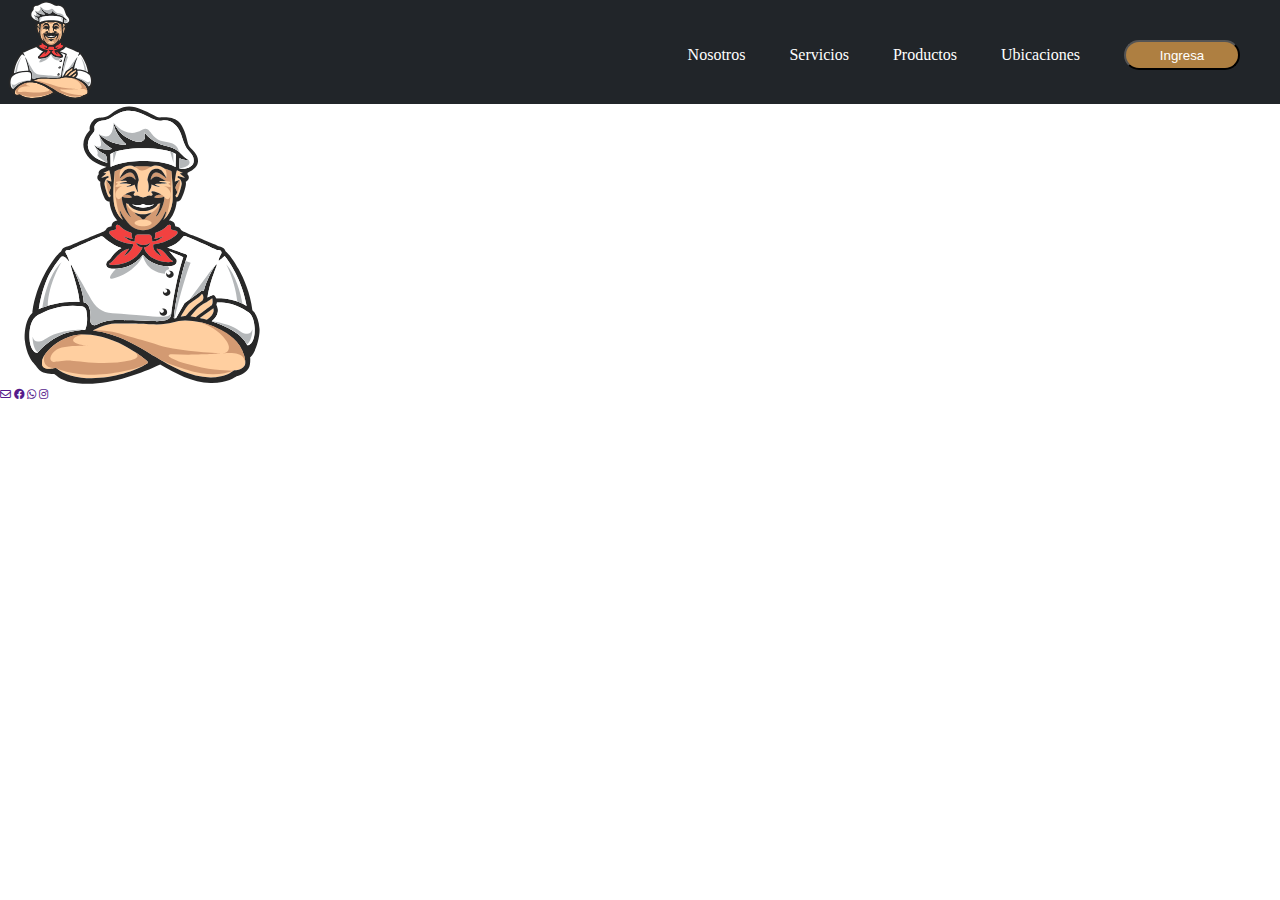
==== index.html @ 8d931f1a "Nav" ====
<!DOCTYPE html>
<html lang="es">
<head>
    <meta charset="UTF-8">
    <meta http-equiv="X-UA-Compatible" content="IE=edge">
    <meta name="viewport" content="width=device-width, initial-scale=1.0">
    <link rel="stylesheet" href="assets/css/css_fontaweson/all.min.css">
    <link rel="stylesheet" href="assets/css/main.css">
    <title>Estructura</title>
</head>
<body>

    <header>
        <nav class="container">
            <div class="container nav">
                <a href="">
                    <img src="assets/images/navbar-brand.svg" alt="">
                </a>

                <ul class="nav">
                    <li>
                        <a href="">Nosotros</a>
                        <a href="">Servicios</a>
                        <a href="">Productos</a>
                        <a href="">Ubicaciones</a>
                        <a href=""><button class="login-button">Ingresa</button></a>
                       
                    </li>
                   
                </ul>

                
            </div>
        </nav>
    </header>
    <main>
        <!-- About us -->
        <section>

        </section>
        <!-- Servicios -->
        <section>

        </section>
        <!-- Productos -->
        <section>

        </section>
        <!--Ubicaciones-->
        <section>

        </section>

    </main>
    <!--Footer-->
    <footer>
        <div class=" container fotter">
            <div class="image">
                <img src="assets/images/navbar-brand.svg" alt="">
            </div>

            <div class="Contac social media">
                <h6>
                    <a href=""><i class="fa-regular fa-envelope"></i></a>
                    <a href=""><i class="fa-brands fa-facebook"></i></a>
                    <a href=""><i class="fa-brands fa-whatsapp"></i></a>
                    <a href=""><i class="fa-brands fa-instagram"></i></a>
                </h6>
            </div>
        </div>
    </footer>    
</body>
</html>
---- assets/css/main.css ----
*{
    padding: 0;
    margin: 0;
    box-sizing: border-box;
}

/* Nav */
.container.nav{
    display: flex;
    background-color: #212529;
    width: 100%;
}
.container.nav ul {
    margin-right: 20px;
    width: 100%;
    text-align:right;
    margin-top: 40px;
    list-style: none;
}
.container.nav img{
    height: 100px
}
.container.nav li a {
    text-decoration: none;
    color: white;
    padding: 20px;
}
.container.nav button{
    background-color: #ae7f41;
    color: white;
    width: 10%;
    height: 30px;
    border-radius: 20px;
    cursor: pointer;
}

/*Hovers Nav*/
.container.nav button:hover{
    background-color: #ae7f41e7;
}
.container.nav ul li a:hover{
    color: #bbb8b8;
}
::-webkit-scrollbar{
    width: 5px;
    background: #212529;
}
::-webkit-scrollbar-thumb{
    background: #ae7f41;
    border-radius: 20px;
    
}

/* About us */



/* Servicios */



/* Productos */



/* Ubicaciones */

/* Footer */
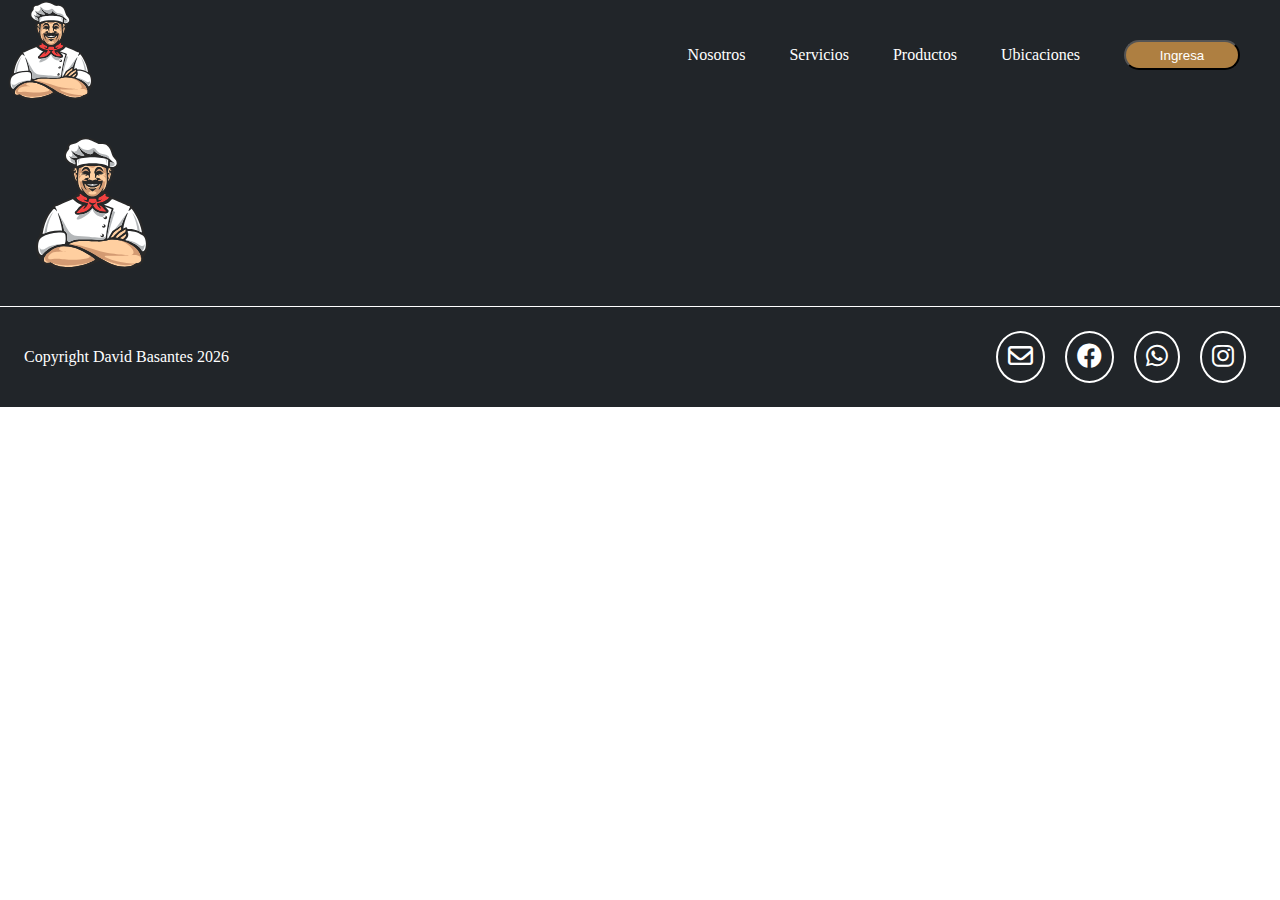
==== commit 1a48c25c: "Footer" ====
--- a/index.html
+++ b/index.html
@@ -54,20 +54,32 @@
     </main>
     <!--Footer-->
     <footer>
-        <div class=" container fotter">
+        <div class="container footer">
             <div class="image">
                 <img src="assets/images/navbar-brand.svg" alt="">
             </div>
-
+            <div class="footer ubicacion">
+                <iframe
+                    src="https://www.google.com/maps/embed?pb=!1m18!1m12!1m3!1d15959.129830893322!2d-78.54327078179733!3d-0.24293069999999076!2m3!1f0!2f0!3f0!3m2!1i1024!2i768!4f13.1!3m3!1m2!1s0x91d599b4aee4e98d%3A0x4d28ae74ae533a2a!2sRestaurante%20Don%20Suco!5e0!3m2!1ses!2sec!4v1678553774312!5m2!1ses!2sec"
+                    width="400" height="150" style="border:0;" allowfullscreen="" loading="lazy"
+                    referrerpolicy="no-referrer-when-downgrade">
+                </iframe>
+            </div>
+        </div>
+        <div class="Copyright Contact Footer">
+            <div class="Copyright Footer">
+                <p>Copyright David Basantes
+                    <script>document.write(new Date().getFullYear())</script>
+                </p>
+            </div>
             <div class="Contac social media">
-                <h6>
                     <a href=""><i class="fa-regular fa-envelope"></i></a>
                     <a href=""><i class="fa-brands fa-facebook"></i></a>
                     <a href=""><i class="fa-brands fa-whatsapp"></i></a>
-                    <a href=""><i class="fa-brands fa-instagram"></i></a>
-                </h6>
+                    <a href=""><i class="fa-brands fa-instagram"></i></a>   
             </div>
         </div>
+        
     </footer>    
 </body>
 </html>--- a/assets/css/main.css
+++ b/assets/css/main.css
@@ -67,3 +67,51 @@
 
 /* Footer */
 
+.container.footer{
+    display: flex;
+    width: 100%;
+    background: #212529;
+    padding: 1.5rem;
+}
+.container.footer img{
+    height: 150px;
+    width: 100%;
+    align-items: center;
+    justify-content: center;
+}
+.footer.ubicacion {
+    width: 100%;
+    text-align: center;
+}
+
+
+.Copyright.Contact.Footer{
+    border-top: 1px solid white;
+    background-color: #212529;
+    display: flex;
+    padding: 1.5rem;
+    
+}
+.Copyright.Footer{
+    text-align: left;
+    align-items: center;
+    width: 100%;
+    color: white;
+}
+.Contac.social.media{
+    text-align: right;
+    display: flex;
+}
+
+.Contac.social.media a{
+    text-align: center;
+    width: 100%;
+    font-size: 25px;
+    color: white;
+    padding: 10px;
+    margin: 0 10px;
+    border: 2px solid white;
+    border-radius: 50%;
+
+}
+
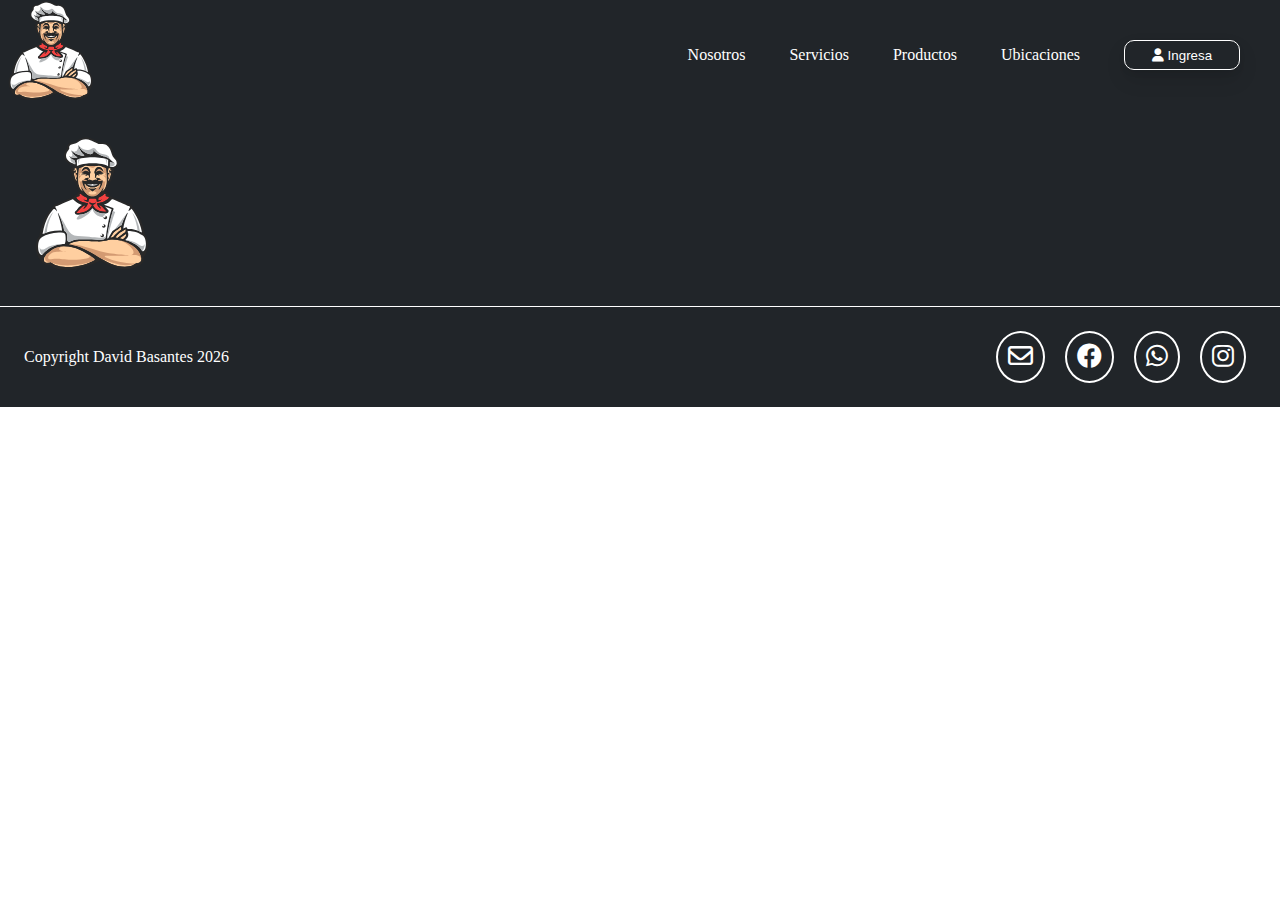
==== commit d71357e9: "button" ====
--- a/index.html
+++ b/index.html
@@ -23,7 +23,7 @@
                         <a href="">Servicios</a>
                         <a href="">Productos</a>
                         <a href="">Ubicaciones</a>
-                        <a href=""><button class="login-button">Ingresa</button></a>
+                        <a href=""><button class="login-button"><i class="fa-solid fa-user"></i> Ingresa</button></a>
                        
                     </li>
                    
--- a/assets/css/main.css
+++ b/assets/css/main.css
@@ -26,21 +26,30 @@
     padding: 20px;
 }
 .container.nav button{
-    background-color: #ae7f41;
+    background-color: initial;
+    
+    border: 1px solid ;
+    border-radius: 10px;
     color: white;
     width: 10%;
     height: 30px;
-    border-radius: 20px;
     cursor: pointer;
+    box-shadow: 0 10px 20px rgba(0, 0, 0, .1), 0 3px 6px rgba(0, 0, 0, .05);
 }
 
 /*Hovers Nav*/
 .container.nav button:hover{
-    background-color: #ae7f41e7;
+   
+   transition: ;
+    background: radial-gradient(circle farthest-corner at 10% 20%, rgba(255, 209, 67, 1) 0%, rgba(255, 145, 83, 1) 90%);
+}
+.container.nav button:focus{
+    box-shadow: rgba(0, 0, 0, .5) 0 0 0 3px;
 }
 .container.nav ul li a:hover{
     color: #bbb8b8;
 }
+
 ::-webkit-scrollbar{
     width: 5px;
     background: #212529;
@@ -84,7 +93,6 @@
     text-align: center;
 }
 
-
 .Copyright.Contact.Footer{
     border-top: 1px solid white;
     background-color: #212529;
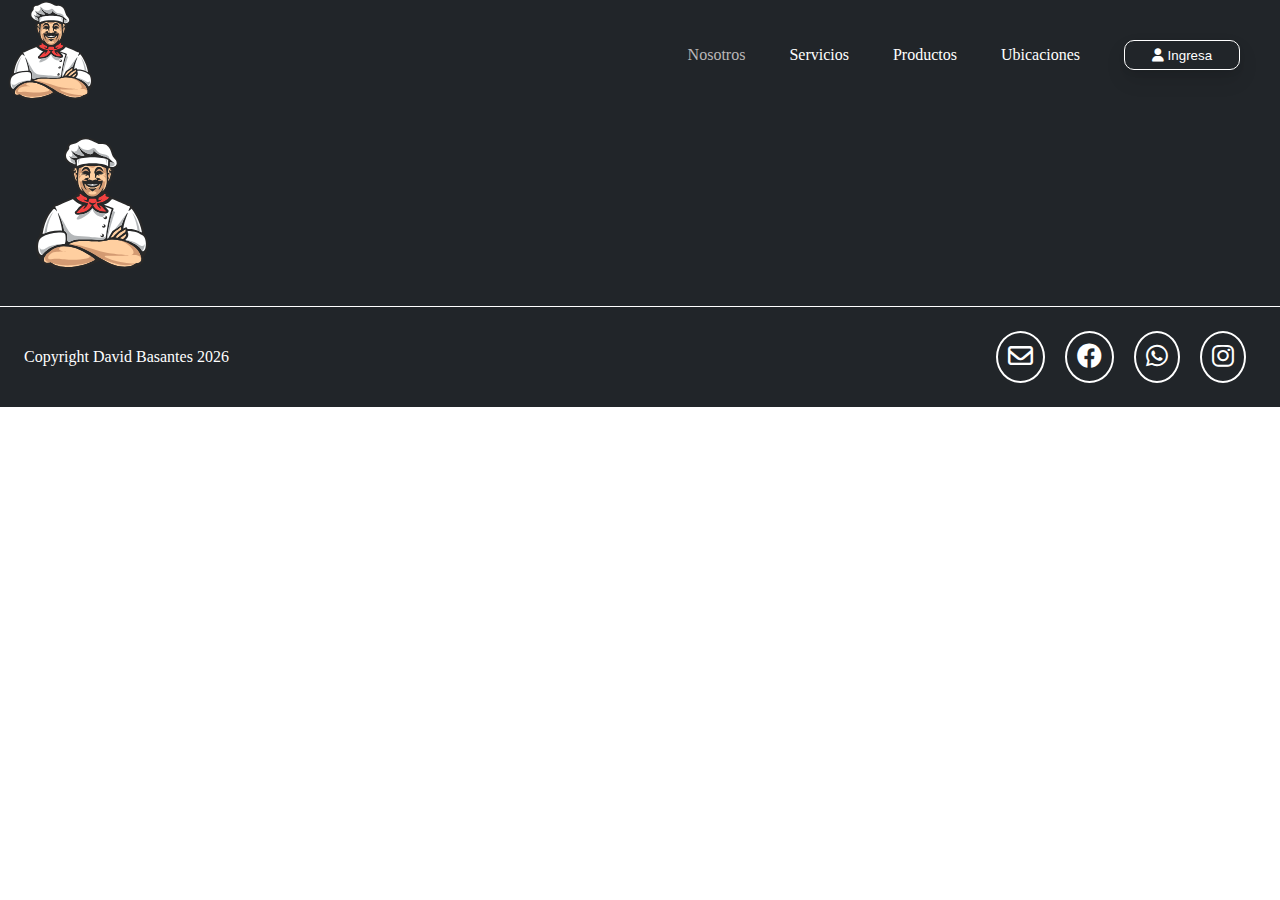
==== commit c5645c0d: "Nav responsive" ====
--- a/index.html
+++ b/index.html
@@ -12,14 +12,21 @@
 
     <header>
         <nav class="container">
+            
             <div class="container nav">
+               
                 <a href="">
                     <img src="assets/images/navbar-brand.svg" alt="">
                 </a>
+                <input type="checkbox" id="check">
+                <label for="check" class="checkbtn">
+                    <i class="fa-solid fa-bars"></i>
+                </label>
 
                 <ul class="nav">
+                    
                     <li>
-                        <a href="">Nosotros</a>
+                        <a class="active" href="">Nosotros</a>
                         <a href="">Servicios</a>
                         <a href="">Productos</a>
                         <a href="">Ubicaciones</a>
@@ -43,6 +50,7 @@
 
         </section>
         <!-- Productos -->
+
         <section>
 
         </section>
--- a/assets/css/main.css
+++ b/assets/css/main.css
@@ -43,12 +43,13 @@
    transition: ;
     background: radial-gradient(circle farthest-corner at 10% 20%, rgba(255, 209, 67, 1) 0%, rgba(255, 145, 83, 1) 90%);
 }
-.container.nav button:focus{
+.container.nav button:active{
     box-shadow: rgba(0, 0, 0, .5) 0 0 0 3px;
 }
-.container.nav ul li a:hover{
+.container.nav a:hover, .container.nav a.active{
     color: #bbb8b8;
 }
+
 
 ::-webkit-scrollbar{
     width: 5px;
@@ -58,6 +59,54 @@
     background: #ae7f41;
     border-radius: 20px;
     
+}
+.checkbtn{
+    margin-top: 30px;
+    margin-right: 20px;
+    text-align: end;
+    width: 100%;
+    font-size: 30px;
+    color: white;
+    cursor: pointer;
+    display: none;
+    
+}
+#check{
+    display: none;
+}
+
+@media screen and (max-width: 952px) {
+    
+}
+@media screen and (max-width: 858px) {
+    .checkbtn{
+        display: block;
+    }
+    .container.nav ul{
+        position: fixed;
+        width: 100%;
+        height: 100vh;
+        background: black;
+        top: 66px;
+        left: -100%;
+        text-align: center;
+        transition: all .5s;
+    }
+    .container.nav ul li{
+       display: grid;
+        margin: 50px 0;
+        line-height: 30px;
+    }
+    .container.nav ul li a{
+        font-size: 20px;
+    }
+    .container.nav li a:hover{
+        background: none;
+        color: red;
+    }
+    #check:checked ~ ul{
+        left: 0;
+    }
 }
 
 /* About us */
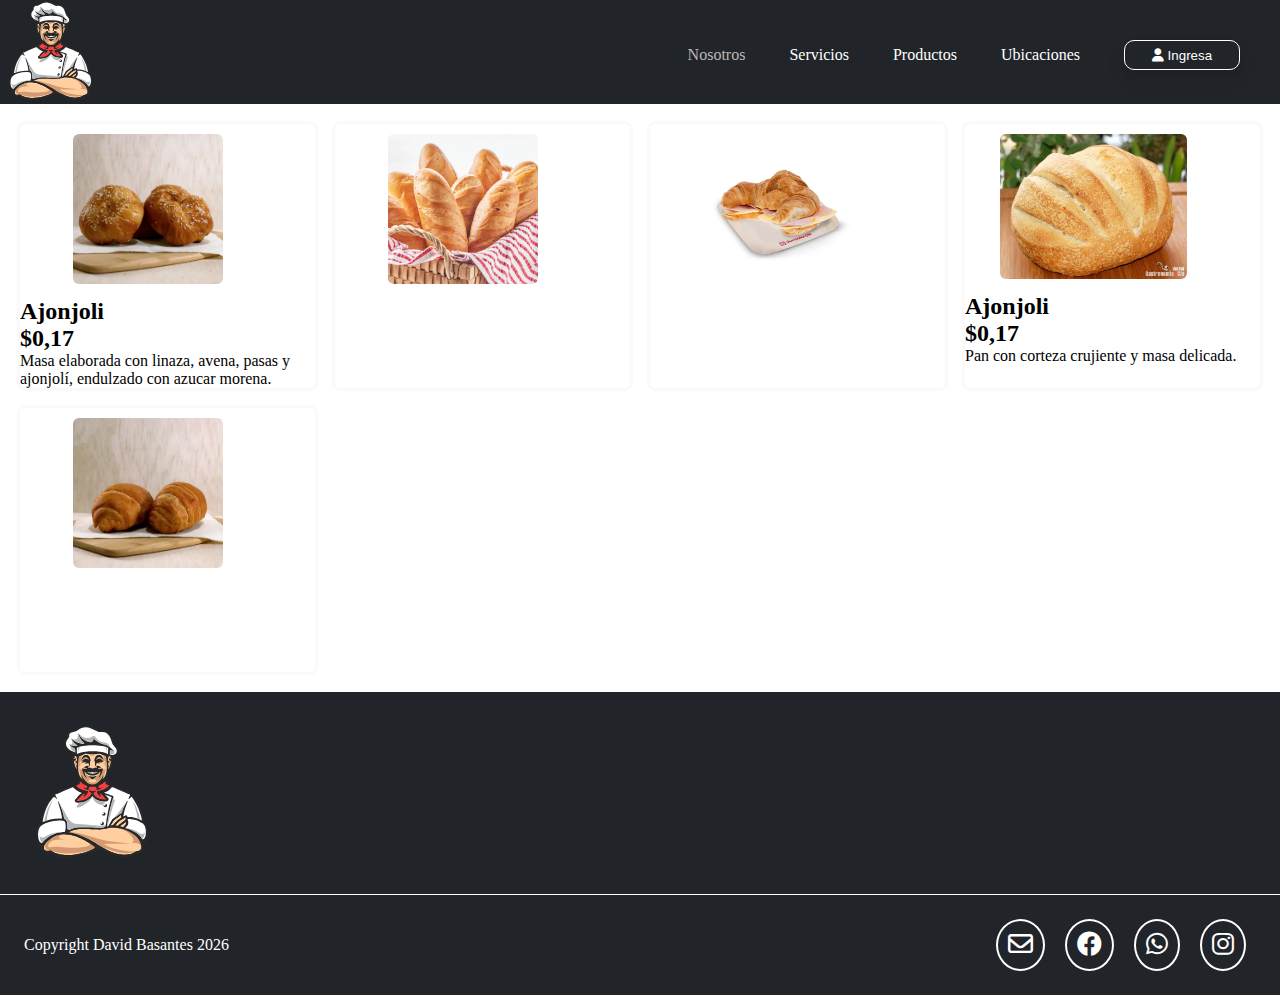
==== commit cea0f884: "Product" ====
--- a/index.html
+++ b/index.html
@@ -45,14 +45,66 @@
         <section>
 
         </section>
+        
         <!-- Servicios -->
         <section>
 
         </section>
         <!-- Productos -->
+        <section class="Container Product">
+            <div class="grid-item item1">
+                <img src="assets/images/Pan_Ajonjoli.webp" alt="pan de ajonjoli">
+                <div class ="Descripcion">
+                    <h2>Ajonjoli</h2>
+                    <h2> $0,17</h2>
+                    <p>Masa elaborada con linaza, avena, pasas y ajonjolí, endulzado con azucar morena.</p>
+                </div>
+                <div class="Calificacion">
 
-        <section>
+                </div>
+            </div>
+            <div class="grid-item item2">
+                <img src="assets/images/Pan_Bagget.webp" alt="Pan baget">
+                <div class="Descripcion">
+                
+                </div>
+                <div class="Calificacion">
+                
+                </div>
 
+            </div>
+            <div class="grid-item item3">
+                <img src="assets/images/Pan_Cachito.webp" alt="">
+                <div class="Descripcion">
+                
+                </div>
+                <div class="Calificacion">
+                
+                </div>
+
+            </div>
+            <div class="grid-item item4">
+                <img src="assets/images/Pan_Frances.webp" alt="">
+                <div class="Descripcion">
+                <h2>Ajonjoli</h2>
+                <h2> $0,17</h2>
+                <p>Pan con corteza crujiente y masa delicada.</p>
+                </div>
+                <div class="Calificacion">
+                
+                </div>
+
+            </div>
+            <div class="grid-item item5">
+                <img src="assets/images/Pan_Gusanito.webp" alt="">
+                <div class="Descripcion">
+                
+                </div>
+                <div class="Calificacion">
+                
+                </div>
+
+            </div>
         </section>
         <!--Ubicaciones-->
         <section>
--- a/assets/css/main.css
+++ b/assets/css/main.css
@@ -39,8 +39,7 @@
 
 /*Hovers Nav*/
 .container.nav button:hover{
-   
-   transition: ;
+
     background: radial-gradient(circle farthest-corner at 10% 20%, rgba(255, 209, 67, 1) 0%, rgba(255, 145, 83, 1) 90%);
 }
 .container.nav button:active{
@@ -118,9 +117,43 @@
 
 
 /* Productos */
-
-
-
+.Container.Product{
+    display: grid;
+    grid-template-columns: repeat(auto-fit, minmax(250px,1fr));
+    grid-auto-rows:minmax(200px, 1fr);
+    gap: 20px;
+    padding: 20px;
+}
+.item1 img, .item2 img, .item3 img, .item5 img{
+    height: 150px;
+    border-radius: 6px;
+    margin: 10px 53px;
+}
+.item4 img{
+    border-radius: 6px;
+    height: 145px;
+    margin: 10px 34.5px;
+}
+.item1, .item2,.item3,.item4,.item5{
+    border-radius: 6px;
+    overflow: hidden;
+    box-shadow: 0 0 0 0.2rem rgb(250, 250, 250);
+}
+.item1{
+
+}
+.item2{
+   
+}
+.item3{
+
+}
+.item4{
+
+}
+.item5{
+
+}
 /* Ubicaciones */
 
 /* Footer */
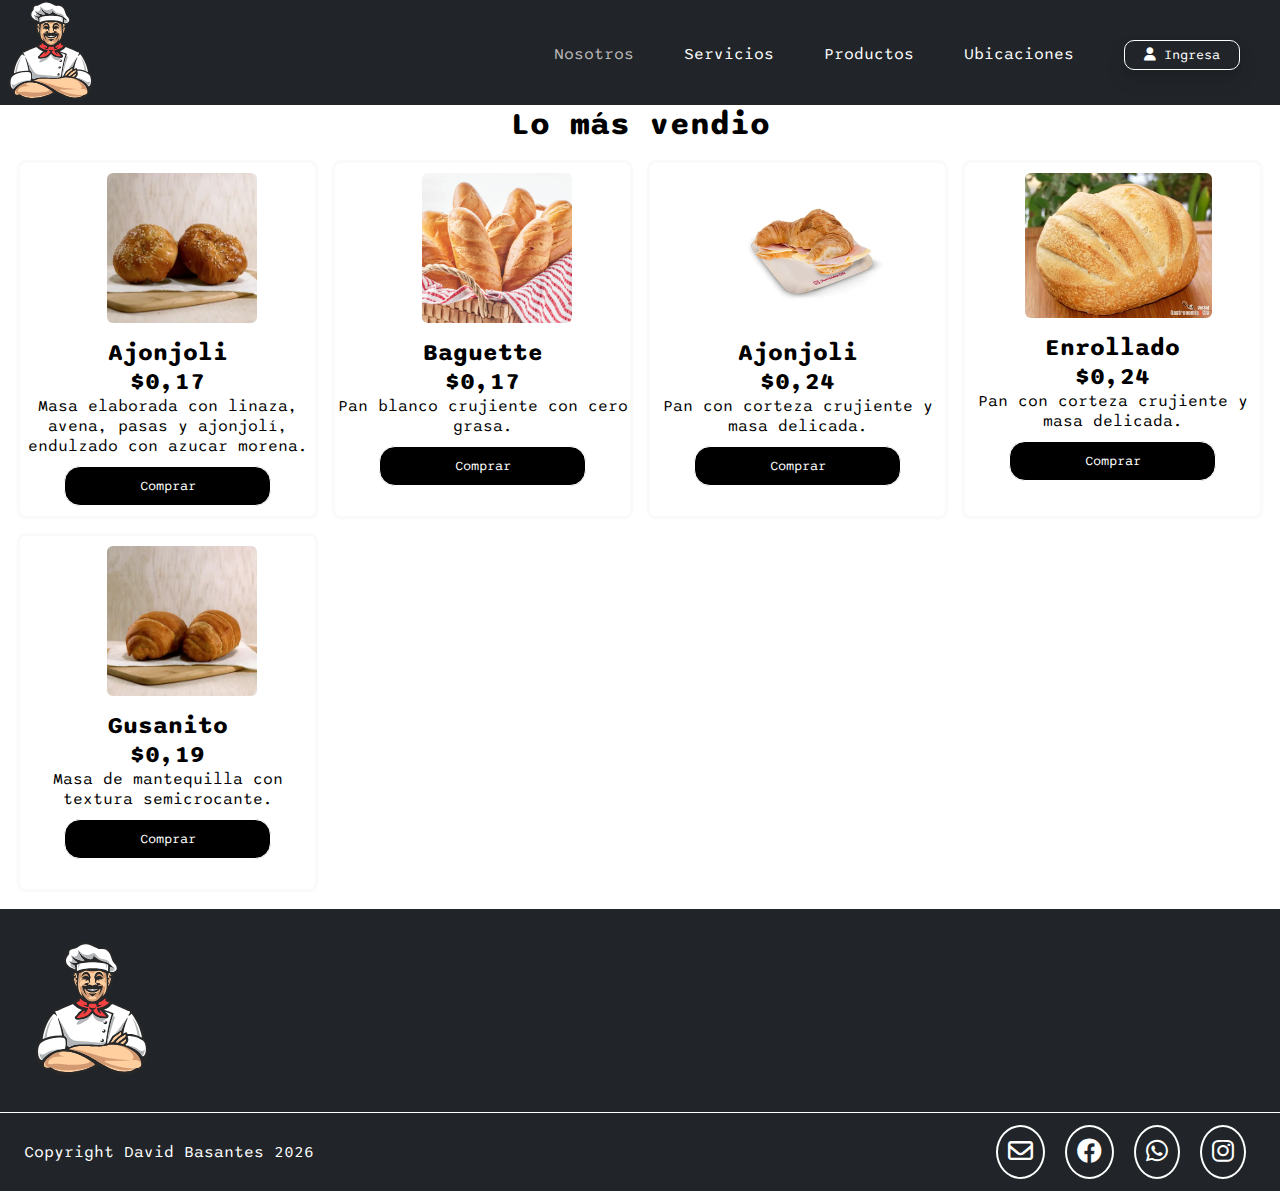
==== commit ddc3f7dd: "The most shell" ====
--- a/index.html
+++ b/index.html
@@ -51,59 +51,56 @@
 
         </section>
         <!-- Productos -->
+        <h1 class="Product_Header">Lo más vendio</h1>
         <section class="Container Product">
+            
             <div class="grid-item item1">
                 <img src="assets/images/Pan_Ajonjoli.webp" alt="pan de ajonjoli">
                 <div class ="Descripcion">
                     <h2>Ajonjoli</h2>
                     <h2> $0,17</h2>
                     <p>Masa elaborada con linaza, avena, pasas y ajonjolí, endulzado con azucar morena.</p>
-                </div>
-                <div class="Calificacion">
-
+                    <a href=""><button>Comprar</button></a>
+                   
                 </div>
             </div>
             <div class="grid-item item2">
                 <img src="assets/images/Pan_Bagget.webp" alt="Pan baget">
                 <div class="Descripcion">
-                
+                <h2>Baguette</h2>
+                <h2> $0,17</h2>
+                <p>Pan blanco crujiente con cero grasa.</p>
+                <a href=""><button>Comprar</button></a>
                 </div>
-                <div class="Calificacion">
-                
-                </div>
-
             </div>
             <div class="grid-item item3">
                 <img src="assets/images/Pan_Cachito.webp" alt="">
                 <div class="Descripcion">
+                <h2>Ajonjoli</h2>
+                <h2> $0,24</h2>
+                <p>Pan con corteza crujiente y masa delicada.</p>
+                <a href=""><button>Comprar</button></a>
+                </div>
                 
-                </div>
-                <div class="Calificacion">
-                
-                </div>
-
             </div>
             <div class="grid-item item4">
                 <img src="assets/images/Pan_Frances.webp" alt="">
                 <div class="Descripcion">
-                <h2>Ajonjoli</h2>
-                <h2> $0,17</h2>
+                <h2>Enrollado</h2>
+                <h2> $0,24</h2>
                 <p>Pan con corteza crujiente y masa delicada.</p>
+                <a href=""><button>Comprar</button></a>
                 </div>
-                <div class="Calificacion">
-                
-                </div>
-
+              
             </div>
             <div class="grid-item item5">
                 <img src="assets/images/Pan_Gusanito.webp" alt="">
                 <div class="Descripcion">
-                
+                <h2>Gusanito</h2>
+                <h2> $0,19</h2>
+                <p>Masa de mantequilla con textura semicrocante.</p>
+                <a href=""><button>Comprar</button></a>
                 </div>
-                <div class="Calificacion">
-                
-                </div>
-
             </div>
         </section>
         <!--Ubicaciones-->
@@ -133,10 +130,16 @@
                 </p>
             </div>
             <div class="Contac social media">
-                    <a href=""><i class="fa-regular fa-envelope"></i></a>
-                    <a href=""><i class="fa-brands fa-facebook"></i></a>
-                    <a href=""><i class="fa-brands fa-whatsapp"></i></a>
-                    <a href=""><i class="fa-brands fa-instagram"></i></a>   
+                <ul>
+                    <li><a href=""><i class="fa-regular fa-envelope"></i></a></li>
+                    <li><a href=""><i class="fa-brands fa-facebook"></i></a></li>
+                    <li><a href=""><i class="fa-brands fa-whatsapp"></i></a></li>
+                    <li><a href=""><i class="fa-brands fa-instagram"></i></a></li>
+                </ul>
+                   
+                    
+                   
+                   
             </div>
         </div>
         
--- a/assets/css/main.css
+++ b/assets/css/main.css
@@ -1,8 +1,12 @@
+/* Font family*/
+@import url('https://fonts.googleapis.com/css2?family=Barlow+Semi+Condensed:wght@500;600&family=Open+Sans&family=Poppins:wght@200;400;600&family=Sono:wght@400;600&display=swap');
 *{
     padding: 0;
     margin: 0;
     box-sizing: border-box;
-}
+    font-family: 'Sono', sans-serif;
+}
+
 
 /* Nav */
 .container.nav{
@@ -37,6 +41,22 @@
     box-shadow: 0 10px 20px rgba(0, 0, 0, .1), 0 3px 6px rgba(0, 0, 0, .05);
 }
 
+.checkbtn {
+    margin-top: 30px;
+    margin-right: 20px;
+    text-align: end;
+    width: 100%;
+    font-size: 30px;
+    color: white;
+    cursor: pointer;
+    display: none;
+
+}
+
+#check {
+    display: none;
+}
+
 /*Hovers Nav*/
 .container.nav button:hover{
 
@@ -48,6 +68,7 @@
 .container.nav a:hover, .container.nav a.active{
     color: #bbb8b8;
 }
+
 
 
 ::-webkit-scrollbar{
@@ -59,21 +80,8 @@
     border-radius: 20px;
     
 }
-.checkbtn{
-    margin-top: 30px;
-    margin-right: 20px;
-    text-align: end;
-    width: 100%;
-    font-size: 30px;
-    color: white;
-    cursor: pointer;
-    display: none;
-    
-}
-#check{
-    display: none;
-}
-
+
+/* Burger */
 @media screen and (max-width: 952px) {
     
 }
@@ -117,6 +125,9 @@
 
 
 /* Productos */
+.Product_Header{
+    text-align: center;
+}
 .Container.Product{
     display: grid;
     grid-template-columns: repeat(auto-fit, minmax(250px,1fr));
@@ -127,32 +138,60 @@
 .item1 img, .item2 img, .item3 img, .item5 img{
     height: 150px;
     border-radius: 6px;
-    margin: 10px 53px;
+    margin: 10px 87px;
 }
 .item4 img{
     border-radius: 6px;
     height: 145px;
-    margin: 10px 34.5px;
+    margin: 10px 60px;
 }
 .item1, .item2,.item3,.item4,.item5{
     border-radius: 6px;
     overflow: hidden;
     box-shadow: 0 0 0 0.2rem rgb(250, 250, 250);
 }
-.item1{
-
-}
-.item2{
-   
-}
-.item3{
-
-}
-.item4{
-
-}
-.item5{
-
+.item1 h2 ,
+.item2 h2 ,
+.item3 h2 ,
+.item4 h2 ,
+.item5 h2 {
+    text-align: center;
+}
+.item1 p,
+.item2 p,
+.item3 p,
+.item4 p,
+.item5 p {
+    text-align: center;
+}
+.item1 button,
+.item2 button,
+.item3 button,
+.item4 button,
+.item5 button {
+    cursor: pointer;
+    height: 40px;
+    width: 70%;
+    margin: 10px 15%;
+    background: black;
+    color: white;
+    border: 1px solid;
+    border-radius: 16px;
+}
+.item1:hover,
+.item2:hover,
+.item3:hover,
+.item4:hover,
+.item5:hover {
+    box-shadow: 0 0 0 0.2rem rgb(212, 212, 212);
+    transition: 0.3s;
+}
+.item1 button:hover,
+.item2 button:hover,
+.item3 button:hover,
+.item4 button:hover,
+.item5 button:hover {
+    background: radial-gradient(circle farthest-corner at 10% 20%, rgba(255, 209, 67, 1) 0%, rgba(255, 145, 83, 1) 90%);
 }
 /* Ubicaciones */
 
@@ -188,12 +227,34 @@
     width: 100%;
     color: white;
 }
-.Contac.social.media{
-    text-align: right;
-    display: flex;
-}
+.Contac.social.media ul {
+    display: flex;
+    
+}
+.Contac.social.media ul li{
+    list-style: none;
+}
+.Contac.social.media ul li .fa-brands {
+    color: #ffffff;
+    font-size: 25px;
+    transition: .5s;
+}
+.Contac.social.media ul li .fa-regular {
+    color: #ffffff;
+    font-size: 25px;
+    transition: .5s;
+}
+.Contac.social.media ul li .fa-brands:hover {
+    color: #000000;
+}
+.Contac.social.media ul li .fa-regular:hover {
+    color: #000000;
+}
+
 
 .Contac.social.media a{
+    text-decoration: none;
+    font-style: none;
     text-align: center;
     width: 100%;
     font-size: 25px;
@@ -204,4 +265,9 @@
     border-radius: 50%;
 
 }
-
+/* Hover */
+.Contac.social.media a:hover{
+    transition: all 1s;
+    background: radial-gradient(circle farthest-corner at 10% 20%, rgba(255, 209, 67, 1) 0%, rgba(255, 145, 83, 1) 90%);
+}
+
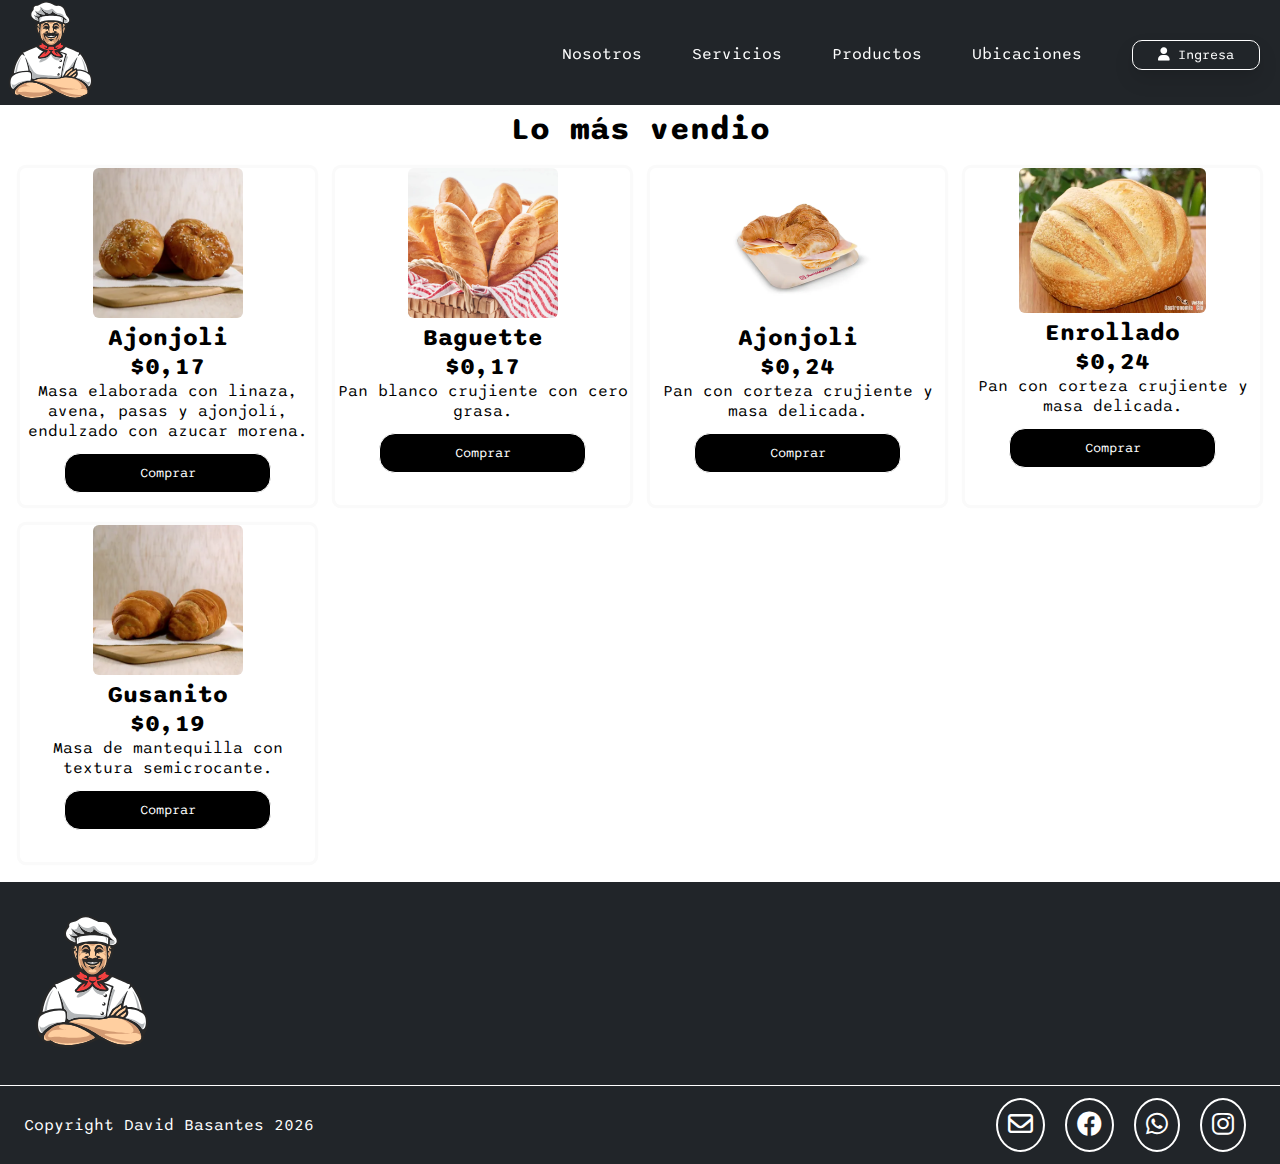
==== commit 09df4266: "The most shell product" ====
--- a/index.html
+++ b/index.html
@@ -26,9 +26,9 @@
                 <ul class="nav">
                     
                     <li>
-                        <a class="active" href="">Nosotros</a>
+                        <a href="">Nosotros</a>
                         <a href="">Servicios</a>
-                        <a href="">Productos</a>
+                        <a href="#Product">Productos</a>
                         <a href="">Ubicaciones</a>
                         <a href=""><button class="login-button"><i class="fa-solid fa-user"></i> Ingresa</button></a>
                        
@@ -51,11 +51,15 @@
 
         </section>
         <!-- Productos -->
-        <h1 class="Product_Header">Lo más vendio</h1>
+        
+        <h1 class="Product_Header" id = "Product">Lo más vendio</h1>
         <section class="Container Product">
             
             <div class="grid-item item1">
-                <img src="assets/images/Pan_Ajonjoli.webp" alt="pan de ajonjoli">
+                <div class="image">
+                    <img src="assets/images/Pan_Ajonjoli.webp" alt="pan de ajonjoli">
+                </div>
+                
                 <div class ="Descripcion">
                     <h2>Ajonjoli</h2>
                     <h2> $0,17</h2>
@@ -65,7 +69,10 @@
                 </div>
             </div>
             <div class="grid-item item2">
-                <img src="assets/images/Pan_Bagget.webp" alt="Pan baget">
+                <div class="image">
+                    <img src="assets/images/Pan_Bagget.webp" alt="Pan baget">
+                </div>
+                
                 <div class="Descripcion">
                 <h2>Baguette</h2>
                 <h2> $0,17</h2>
@@ -74,7 +81,10 @@
                 </div>
             </div>
             <div class="grid-item item3">
-                <img src="assets/images/Pan_Cachito.webp" alt="">
+                <div class="image">
+                    <img src="assets/images/Pan_Cachito.webp" alt="">
+                </div>
+                
                 <div class="Descripcion">
                 <h2>Ajonjoli</h2>
                 <h2> $0,24</h2>
@@ -84,7 +94,10 @@
                 
             </div>
             <div class="grid-item item4">
-                <img src="assets/images/Pan_Frances.webp" alt="">
+                <div class="image">
+                    <img src="assets/images/Pan_Frances.webp" alt="">
+                </div>
+                
                 <div class="Descripcion">
                 <h2>Enrollado</h2>
                 <h2> $0,24</h2>
@@ -94,7 +107,9 @@
               
             </div>
             <div class="grid-item item5">
-                <img src="assets/images/Pan_Gusanito.webp" alt="">
+                <div class="image">
+                    <img src="assets/images/Pan_Gusanito.webp" alt="">
+                </div>
                 <div class="Descripcion">
                 <h2>Gusanito</h2>
                 <h2> $0,19</h2>
--- a/assets/css/main.css
+++ b/assets/css/main.css
@@ -13,6 +13,11 @@
     display: flex;
     background-color: #212529;
     width: 100%;
+}
+.nav{
+    position: fixed;
+    z-index: 1000;
+    top: 0;
 }
 .container.nav ul {
     margin-right: 20px;
@@ -127,6 +132,7 @@
 /* Productos */
 .Product_Header{
     text-align: center;
+    margin-top: 110px;
 }
 .Container.Product{
     display: grid;
@@ -135,15 +141,17 @@
     gap: 20px;
     padding: 20px;
 }
-.item1 img, .item2 img, .item3 img, .item5 img{
+.item1 .image, .item2 .image, .item3 .image, .item4 .image, .item5 .image{
+    text-align: center;
+}
+.item1 .image img, .item2 .image img, .item3 .image img, .item5 .image img{
     height: 150px;
     border-radius: 6px;
-    margin: 10px 87px;
+    
 }
 .item4 img{
     border-radius: 6px;
     height: 145px;
-    margin: 10px 60px;
 }
 .item1, .item2,.item3,.item4,.item5{
     border-radius: 6px;
@@ -156,12 +164,14 @@
 .item4 h2 ,
 .item5 h2 {
     text-align: center;
+    text-justify: auto;
 }
 .item1 p,
 .item2 p,
 .item3 p,
 .item4 p,
 .item5 p {
+    text-justify: auto;
     text-align: center;
 }
 .item1 button,
@@ -172,7 +182,7 @@
     cursor: pointer;
     height: 40px;
     width: 70%;
-    margin: 10px 15%;
+    margin: 12px 15%;
     background: black;
     color: white;
     border: 1px solid;
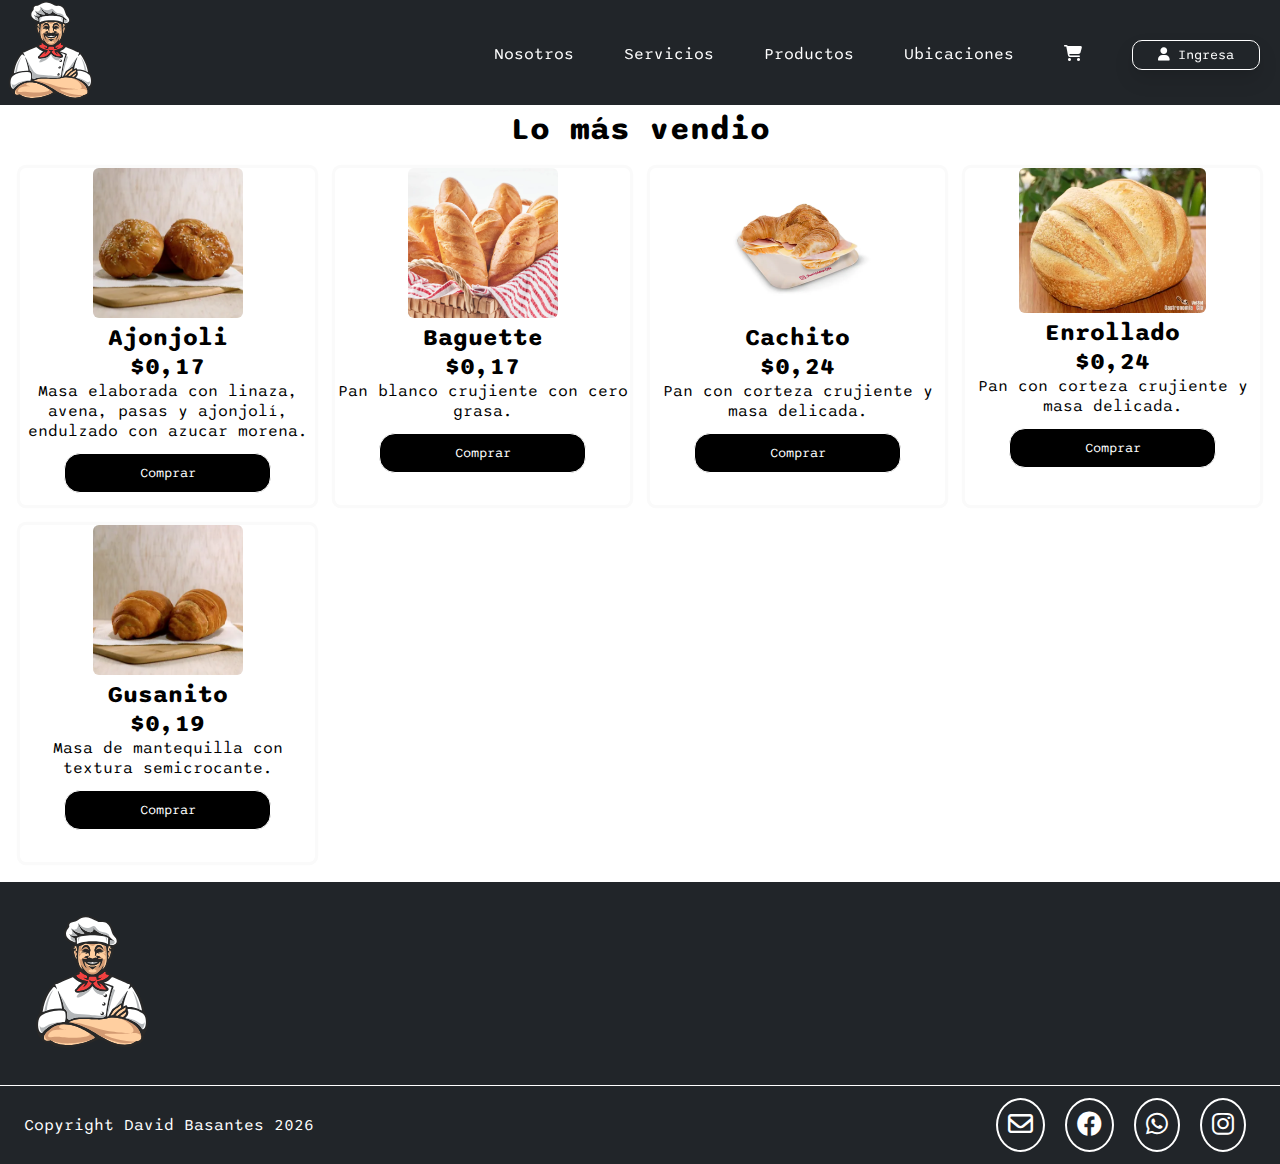
==== commit e9c33dfd: "woocommerce" ====
--- a/index.html
+++ b/index.html
@@ -28,9 +28,11 @@
                     <li>
                         <a href="">Nosotros</a>
                         <a href="">Servicios</a>
-                        <a href="#Product">Productos</a>
+                        <a href="index.html #Product">Productos</a>
                         <a href="">Ubicaciones</a>
+                        <a href="woocommerce.html"><i class="fa-solid fa-cart-shopping"></i></a>
                         <a href=""><button class="login-button"><i class="fa-solid fa-user"></i> Ingresa</button></a>
+                        
                        
                     </li>
                    
@@ -86,7 +88,7 @@
                 </div>
                 
                 <div class="Descripcion">
-                <h2>Ajonjoli</h2>
+                <h2>Cachito</h2>
                 <h2> $0,24</h2>
                 <p>Pan con corteza crujiente y masa delicada.</p>
                 <a href=""><button>Comprar</button></a>
